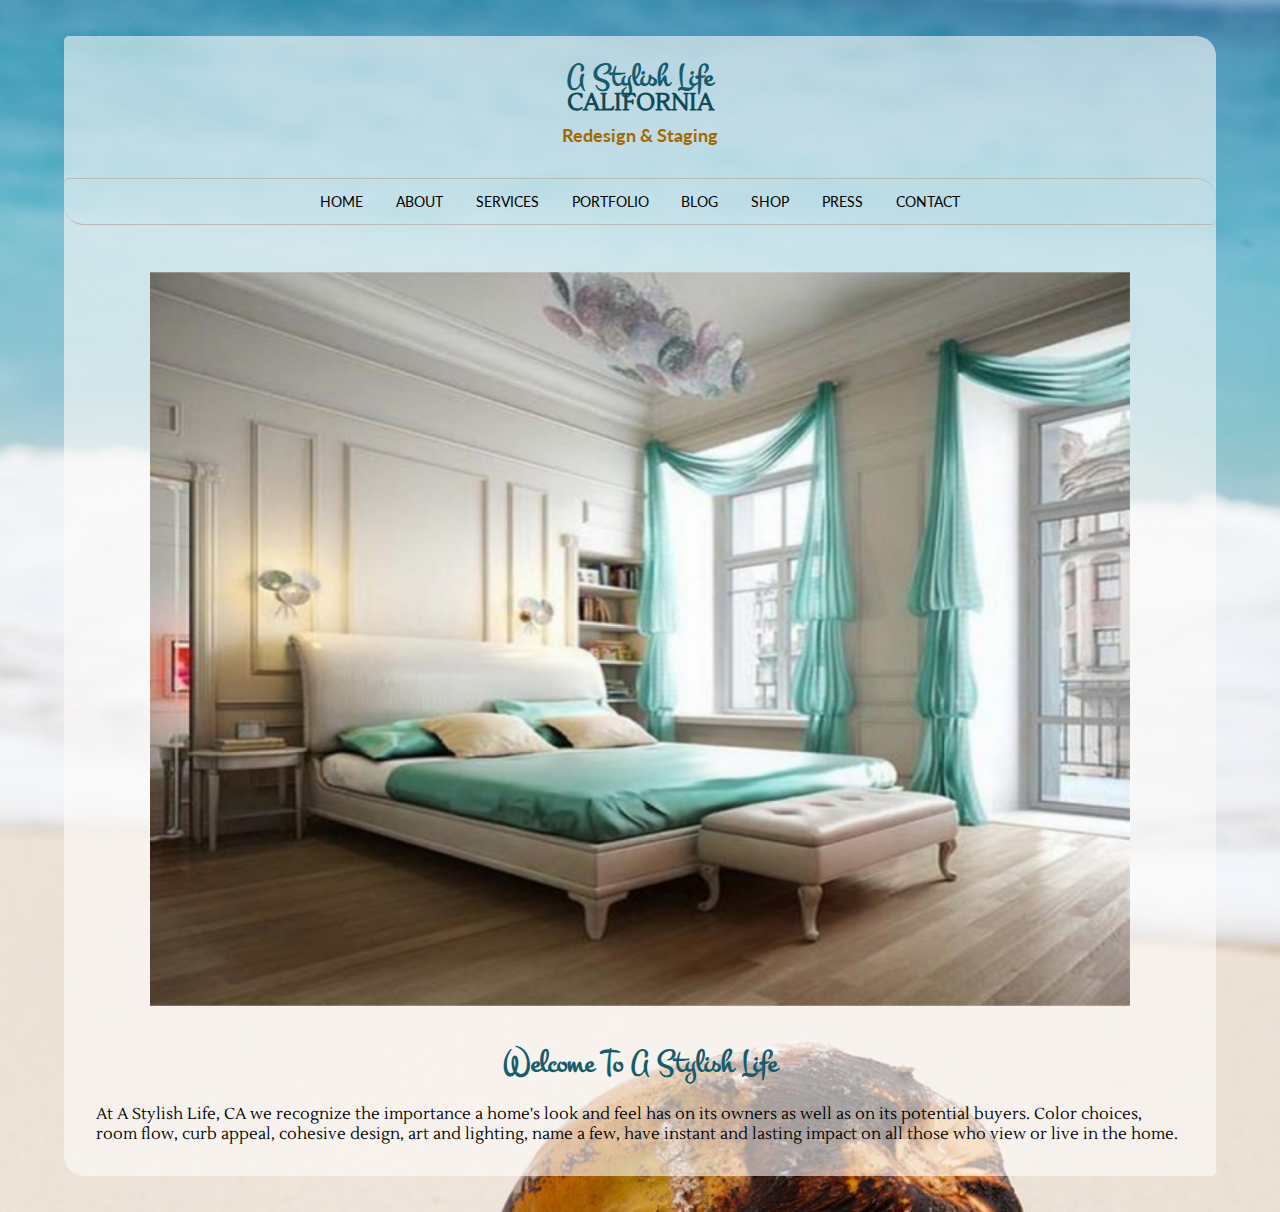
==== index.html @ 84d8b666 "Initial Commit" ====
<!doctype html>
<html lang="en">
<head>
	<meta charset="UTF-8">
	<title>A Stylish Life</title>
    <link href='http://fonts.googleapis.com/css?family=Lustria|Lato:300|Montez' rel='stylesheet' type='text/css'>
    <script src="//ajax.googleapis.com/ajax/libs/jquery/1.8.2/jquery.min.js"></script>
    <script src="responsiveslides.min.js"></script> 
    <script src="stylish.js"></script>
    <link rel="stylesheet" href="normalize.css">
	<link rel="stylesheet" href="main.css">
    <link rel="stylesheet" href="responsiveslides.css">
</head>
<body>
    <div id="page">
        <header>
            <h1>A Stylish Life</h1>
            <h2>CALIFORNIA</h2>
            <h3>Redesign & Staging</h3>
        </header>
            <ul class="nav nav-primary">
                <li id="nav-home">HOME</li>
                <li id="nav-about">ABOUT</li>
                <li id="nav-services">SERVICES</li>
                <li id="nav-portfolio">PORTFOLIO</li>
                <li id="nav-blog">BLOG</li>
                <li id="nav-shop">SHOP</li>
                <li id="nav-press">PRESS</li>
                <li id="nav-contact">CONTACT</li>
            </ul><!-- /end ul.nav.nav-primary -->
        <div id="gallery">
            <ul class="rslides">
              <li><img src="IMG/rsz_aqua.jpg" alt="Aqua Interior"></li>
              <li><img src="IMG/Modern.jpg" alt="Aqua Interior"></li>
              <li><img src="IMG/Black.jpg" alt="Aqua Interior"></li>
            </ul>
        </div>
        <div class="welcome">
            <h1>Welcome To A Stylish Life</h1>
            <p>At A Stylish Life, CA we recognize the importance a home's look and feel has on its owners as well as on its potential buyers. Color choices, room flow, curb appeal, cohesive design, art and lighting,  name a few, have instant and lasting impact on all those who view or live in the home.</p>
        </div>
    </div>
</body>
</html>
---- main.css ----
body {
    background-image: url(IMG/coconut-84539_1280.jpg);
    background-repeat: no-repeat;
    background-attachment: fixed;
    -webkit-background-size: cover;
    -moz-background-size: cover;
    -o-background-size: cover;
    background-size: cover;
    font: normal 100%; 
}

#page {
   margin: 36px auto;
   width: 90%;
   background-color: rgba(254,252,250,0.6);
   border-radius: 5px 20px 5px;
    -webkit-border-radius: 5px 20px 5px;
    -moz-border-radius: 5px 20px 5px;
}

header {
    overflow: hidden;
    text-align: center;
}

h1 {
   margin-top: 1.2em;
   line-height: .2em;
   font-family: 'Montez', cursive;
   color: rgb(22,92,107);
}

h2 {
    line-height: .1em;
    font-family: 'Lustria', serif;
    color: rgb(17,73,85);
}

h3 {
   font-family: 'Lato', sans-serif;
   font-size: 1.1em;
   color: rgb(163,105,0);
}

.nav-primary {
    text-align: center;
    font-size: .9em;
    padding: 1em;
    border-top: solid rgb(185,185,185);
    border-bottom: solid rgb(185,185,185);
    border-width: .1em;
    border-radius: 5px 20px 5px;
    -webkit-border-radius: 5px 20px 5px;
    -moz-border-radius: 5px 20px 5px;
}

.nav-primary li {
    display: inline;
    padding: 1em;
    font-family: 'Lato', sans-serif;
    font-size: 1em;
}

#gallery {
    overflow: hidden;
}

/*! http://responsiveslides.com v1.54 by @viljamis modified by leslie pico*/

.rslides {
  position: relative;
  list-style: none;
  overflow: hidden;
  width: 85%;
  padding: 0;
  margin-top: 2em;
  margin-left: auto;
  margin-right: auto;
  }

.rslides li {
  -webkit-backface-visibility: hidden;
  display: none;
  width: 100%;
  left: 0;
  top: 0;
  }

.rslides li:first-child {
  display: block;
  margin-left: auto;
  margin-right: auto;
  }

.rslides img {
  display: block;
  height: auto;
  margin-left: auto;
  margin-right: auto;
  width: 100%;
  border: 0;
  }

.welcome {
    overflow: hidden;
    text-align: center;
}

p {
  font-family: 'Lustria', serif;
  text-align:left;
  padding: 1em;
  margin: 1em;
}



/*Media Queries*/
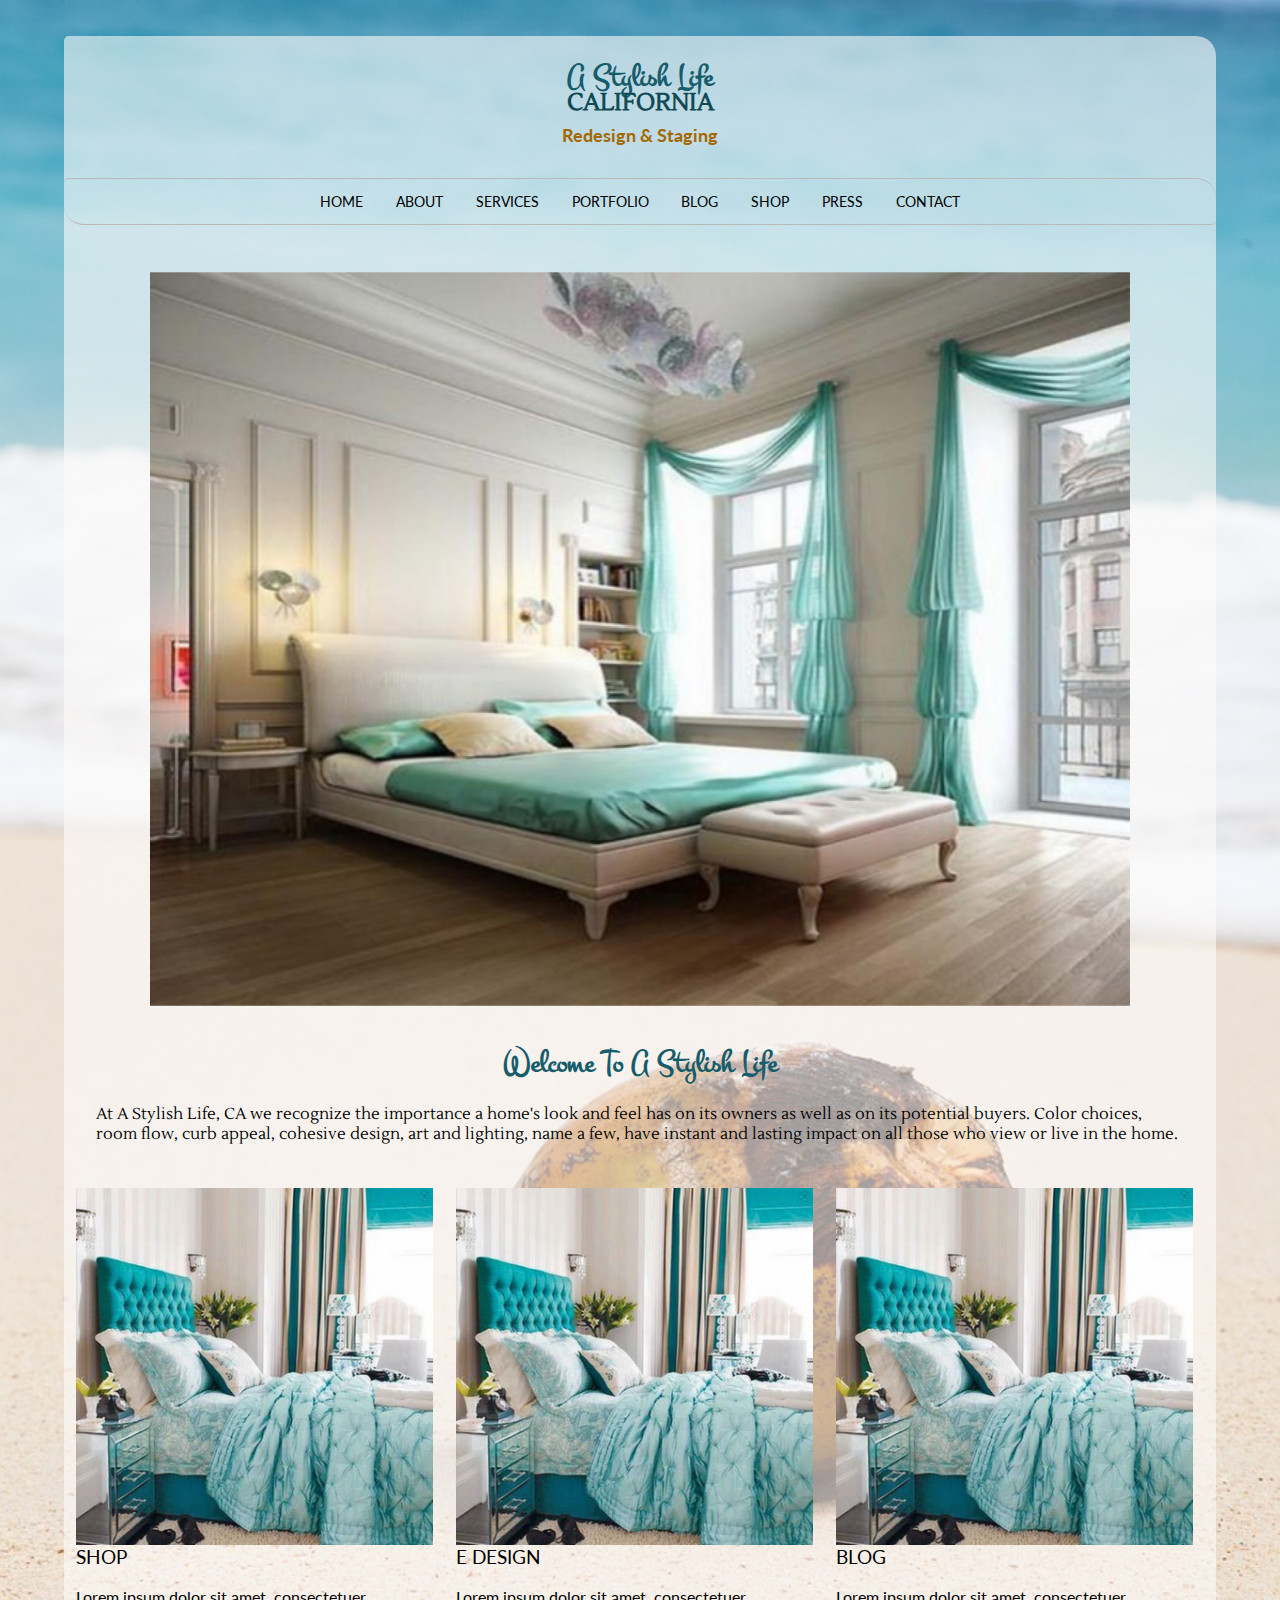
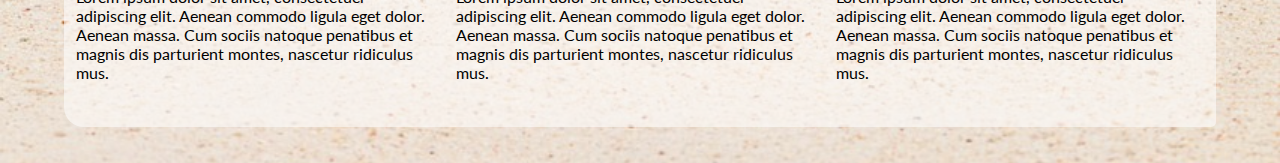
==== commit a80ed1f5: "added menu updated photos" ====
--- a/index.html
+++ b/index.html
@@ -31,14 +31,31 @@
         <div id="gallery">
             <ul class="rslides">
               <li><img src="IMG/rsz_aqua.jpg" alt="Aqua Interior"></li>
-              <li><img src="IMG/Modern.jpg" alt="Aqua Interior"></li>
-              <li><img src="IMG/Black.jpg" alt="Aqua Interior"></li>
+              <li><img src="IMG/rsz_black.jpg" alt="Aqua Interior"></li>
+              <li><img src="IMG/rsz_modern.jpg" alt="Aqua Interior"></li>
             </ul>
         </div>
         <div class="welcome">
             <h1>Welcome To A Stylish Life</h1>
             <p>At A Stylish Life, CA we recognize the importance a home's look and feel has on its owners as well as on its potential buyers. Color choices, room flow, curb appeal, cohesive design, art and lighting,  name a few, have instant and lasting impact on all those who view or live in the home.</p>
         </div>
+        <div id="menu">
+            <div class="items">
+                <img src="IMG/SHOP.jpg" alt="SHOP"/>
+                <div class="label">SHOP</div>
+                <div class="description">Lorem ipsum dolor sit amet, consectetuer adipiscing elit. Aenean commodo ligula eget dolor. Aenean massa. Cum sociis natoque penatibus et magnis dis parturient montes, nascetur ridiculus mus. </div>
+            </div>
+            <div class="items">
+                <img src="IMG/SHOP.jpg" alt="E DESIGN"/>
+                <div class="label">E DESIGN</div>
+                <div class="description">Lorem ipsum dolor sit amet, consectetuer adipiscing elit. Aenean commodo ligula eget dolor. Aenean massa. Cum sociis natoque penatibus et magnis dis parturient montes, nascetur ridiculus mus. </div>
+            </div>
+            <div class="items">
+                <img src="IMG/SHOP.jpg" alt="SHOP"/>
+                <div class="label">BLOG</div>
+                <div class="description">Lorem ipsum dolor sit amet, consectetuer adipiscing elit. Aenean commodo ligula eget dolor. Aenean massa. Cum sociis natoque penatibus et magnis dis parturient montes, nascetur ridiculus mus. </div>
+            </div>
+        </div>
     </div>
 </body>
 </html>--- a/main.css
+++ b/main.css
@@ -113,6 +113,33 @@
   margin: 1em;
 }
 
+#menu {
+    position: relative;
+    overflow: hidden;
+}
+
+.items {
+    float:left;
+    width:31%;
+    margin:1% 1% 45px 1%;
+}
+
+.label {
+    bottom:0px;
+    font-family: 'Lato', sans-serif;
+    font-size: 1.2em;
+    margin-bottom: 1em;
+}
+
+.description {
+    font-family: 'Lato', sans-serif;
+}
+
+.items img {
+    width: 100%;
+    display: block;
+}
+
 
 
 /*Media Queries*/
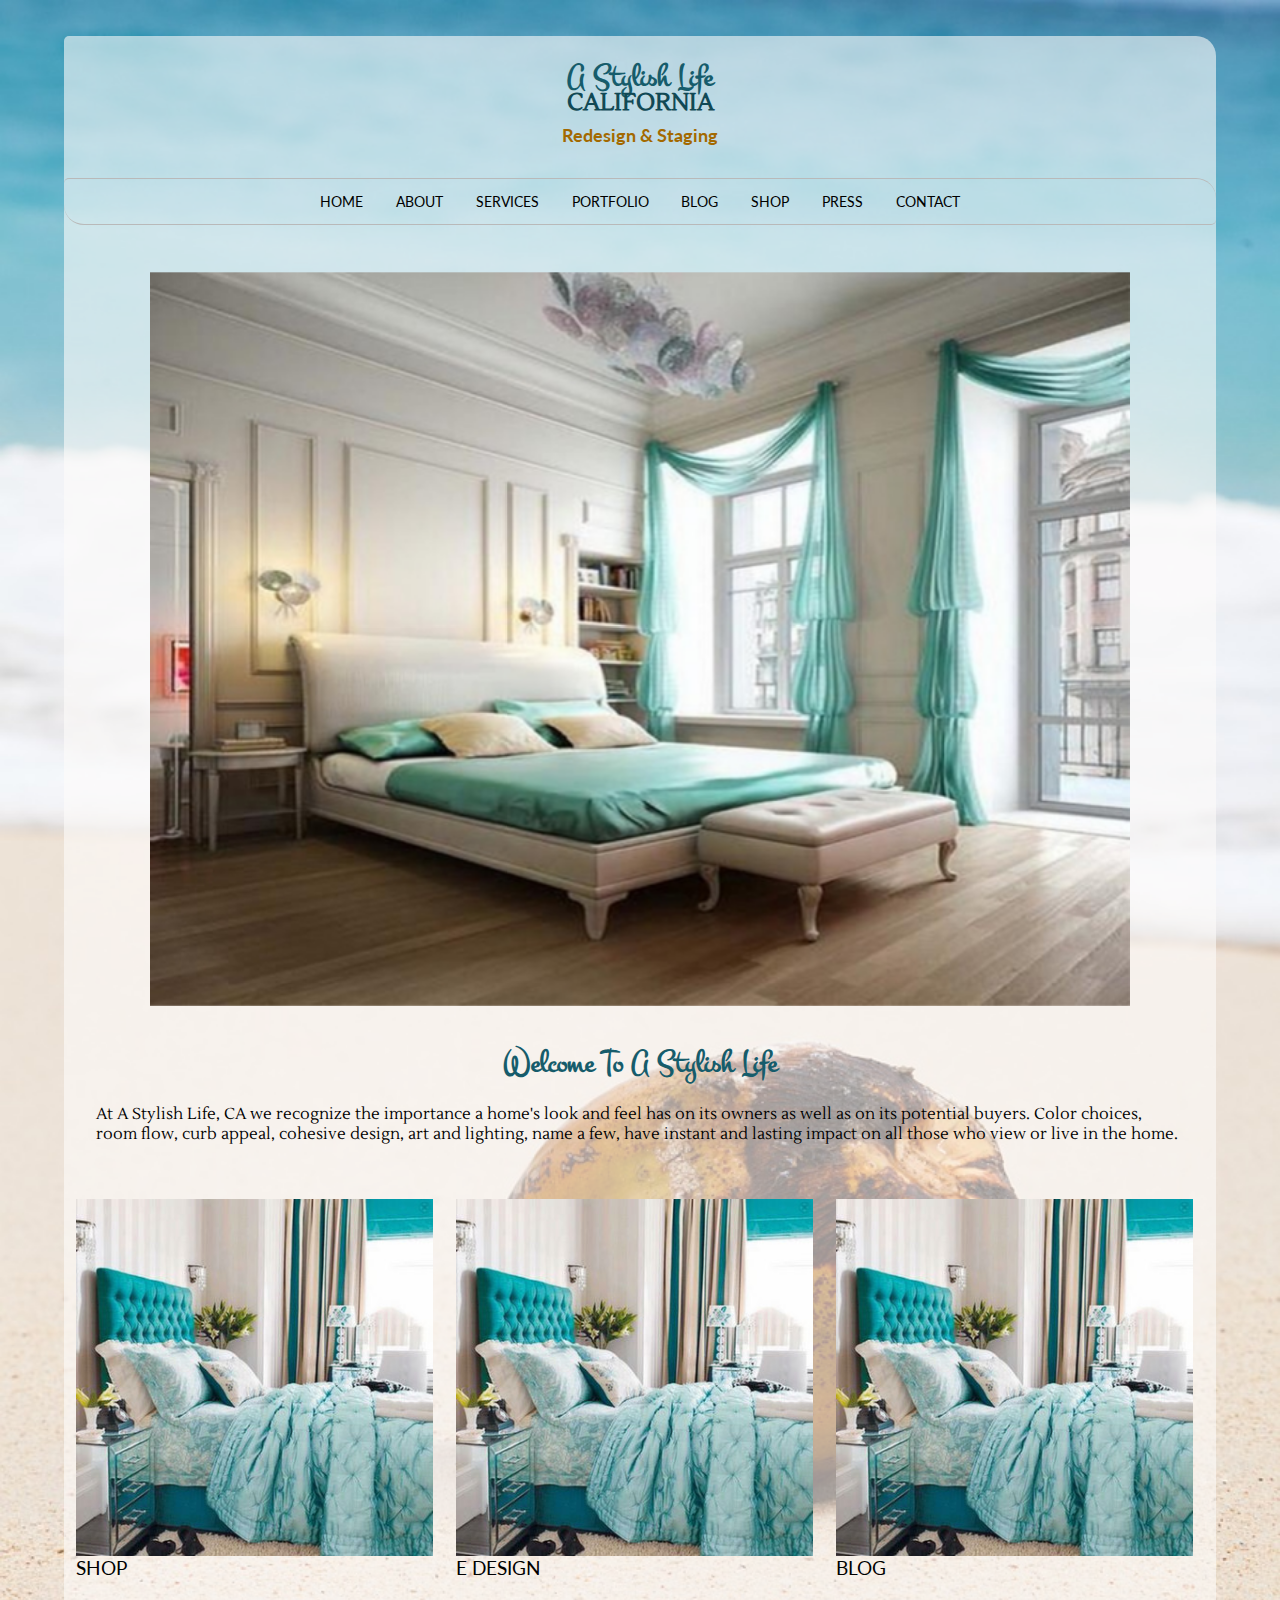
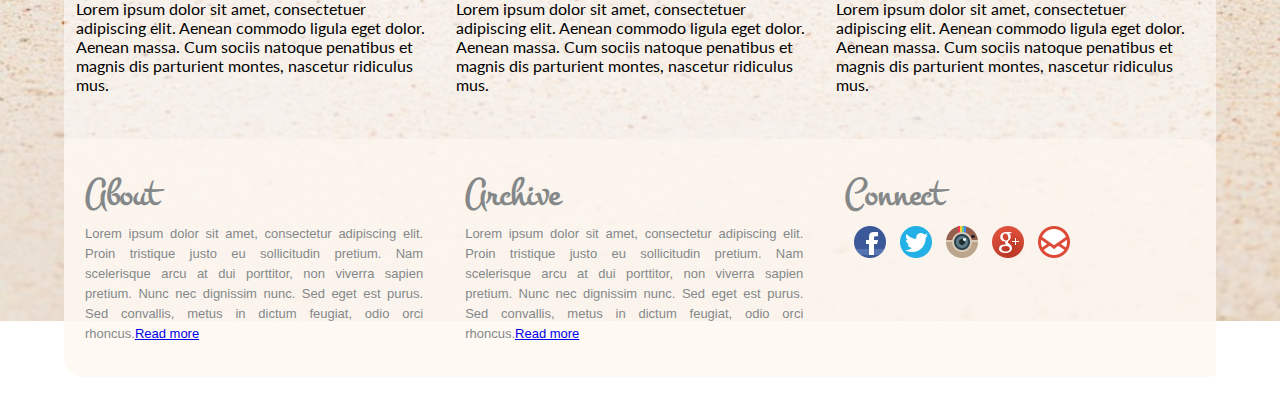
==== commit 082d5495: "Final Landing Draft" ====
--- a/index.html
+++ b/index.html
@@ -56,6 +56,36 @@
                 <div class="description">Lorem ipsum dolor sit amet, consectetuer adipiscing elit. Aenean commodo ligula eget dolor. Aenean massa. Cum sociis natoque penatibus et magnis dis parturient montes, nascetur ridiculus mus. </div>
             </div>
         </div>
+        <footer>
+                <ul>
+                    <li>
+                        <div class="text">
+                            <h4>About</h4>
+                            <div>Lorem ipsum dolor sit amet, consectetur adipiscing elit. Proin tristique justo eu sollicitudin pretium. Nam scelerisque arcu at dui porttitor, non viverra sapien pretium. Nunc nec dignissim nunc. Sed eget est purus. Sed convallis, metus in dictum feugiat, odio orci rhoncus.<a href="#">Read more</a></div>
+                        </div>
+                    </li>
+                    <li>
+                        <div class="icon" data-icon="a"></div>
+                        <div class="text">
+                            <h4>Archive</h4>
+                            <div>Lorem ipsum dolor sit amet, consectetur adipiscing elit. Proin tristique justo eu sollicitudin pretium. Nam scelerisque arcu at dui porttitor, non viverra sapien pretium. Nunc nec dignissim nunc. Sed eget est purus. Sed convallis, metus in dictum feugiat, odio orci rhoncus.<a href="#">Read more</a></div>
+                        </div>
+                    </li>
+                    <li>
+                        <div class="icon" data-icon="s"></div>
+                        <div class="text">
+                            <h4>Connect</h4>
+                              <div class="social">
+              <a href=""><img src="IMG/Facebook.png" alt="Facebook Icon"></a>
+              <a href=""><img src="IMG/Twitter.png" alt="Twitter Icon"></a>
+              <a href=""><img src="IMG/Instagram.png" alt="instagram Icon"></a>
+              <a href=""><img src="IMG/GooglePlus.png" alt="Google Icon"></a>
+              <a href=""><img src="IMG/GMail.png" alt="Send Email"></a>
+                              </div>
+                        </div>
+                    </li>
+                </ul>
+    </footer>
     </div>
 </body>
 </html>--- a/main.css
+++ b/main.css
@@ -40,6 +40,10 @@
    font-family: 'Lato', sans-serif;
    font-size: 1.1em;
    color: rgb(163,105,0);
+}
+
+h4 {
+    font-family: 'Lato', sans-serif;
 }
 
 .nav-primary {
@@ -121,7 +125,7 @@
 .items {
     float:left;
     width:31%;
-    margin:1% 1% 45px 1%;
+    margin:2% 1% 45px 1%;
 }
 
 .label {
@@ -140,7 +144,54 @@
     display: block;
 }
 
-
+footer {
+     background-color: rgba(253,247,240, 0.7);
+    border-radius: 5px 20px 5px;
+    -webkit-border-radius: 5px 20px 5px;
+    -moz-border-radius: 5px 20px 5px;
+}
+      
+footer > ul {
+    list-style: none outside none;
+    margin: 0 auto;
+    overflow: hidden;
+    padding: 25px 0;
+    position: relative;
+}
+
+footer > ul li {
+    float: left;
+    padding: .5em .5em;
+    width: 33%;
+    box-sizing:border-box;
+    -webkit-box-sizing:border-box;
+    -moz-box-sizing:border-box;
+}
+
+footer > ul li .text {
+    color: #848889;
+    font-size: 13px;
+    line-height: 20px;
+    margin-left: 1em;
+    margin-right: 1em;
+    position: relative;
+    text-align: justify;
+}
+
+.text h4 {
+    font-family: 'Montez', cursive;
+    font-size: 3em;
+    margin-top: .33em;
+    margin-bottom: .5em;
+}
+
+.social {
+    position: absolute;
+}
+
+.social a {
+    margin-left: .5em;
+}
 
 /*Media Queries*/
 
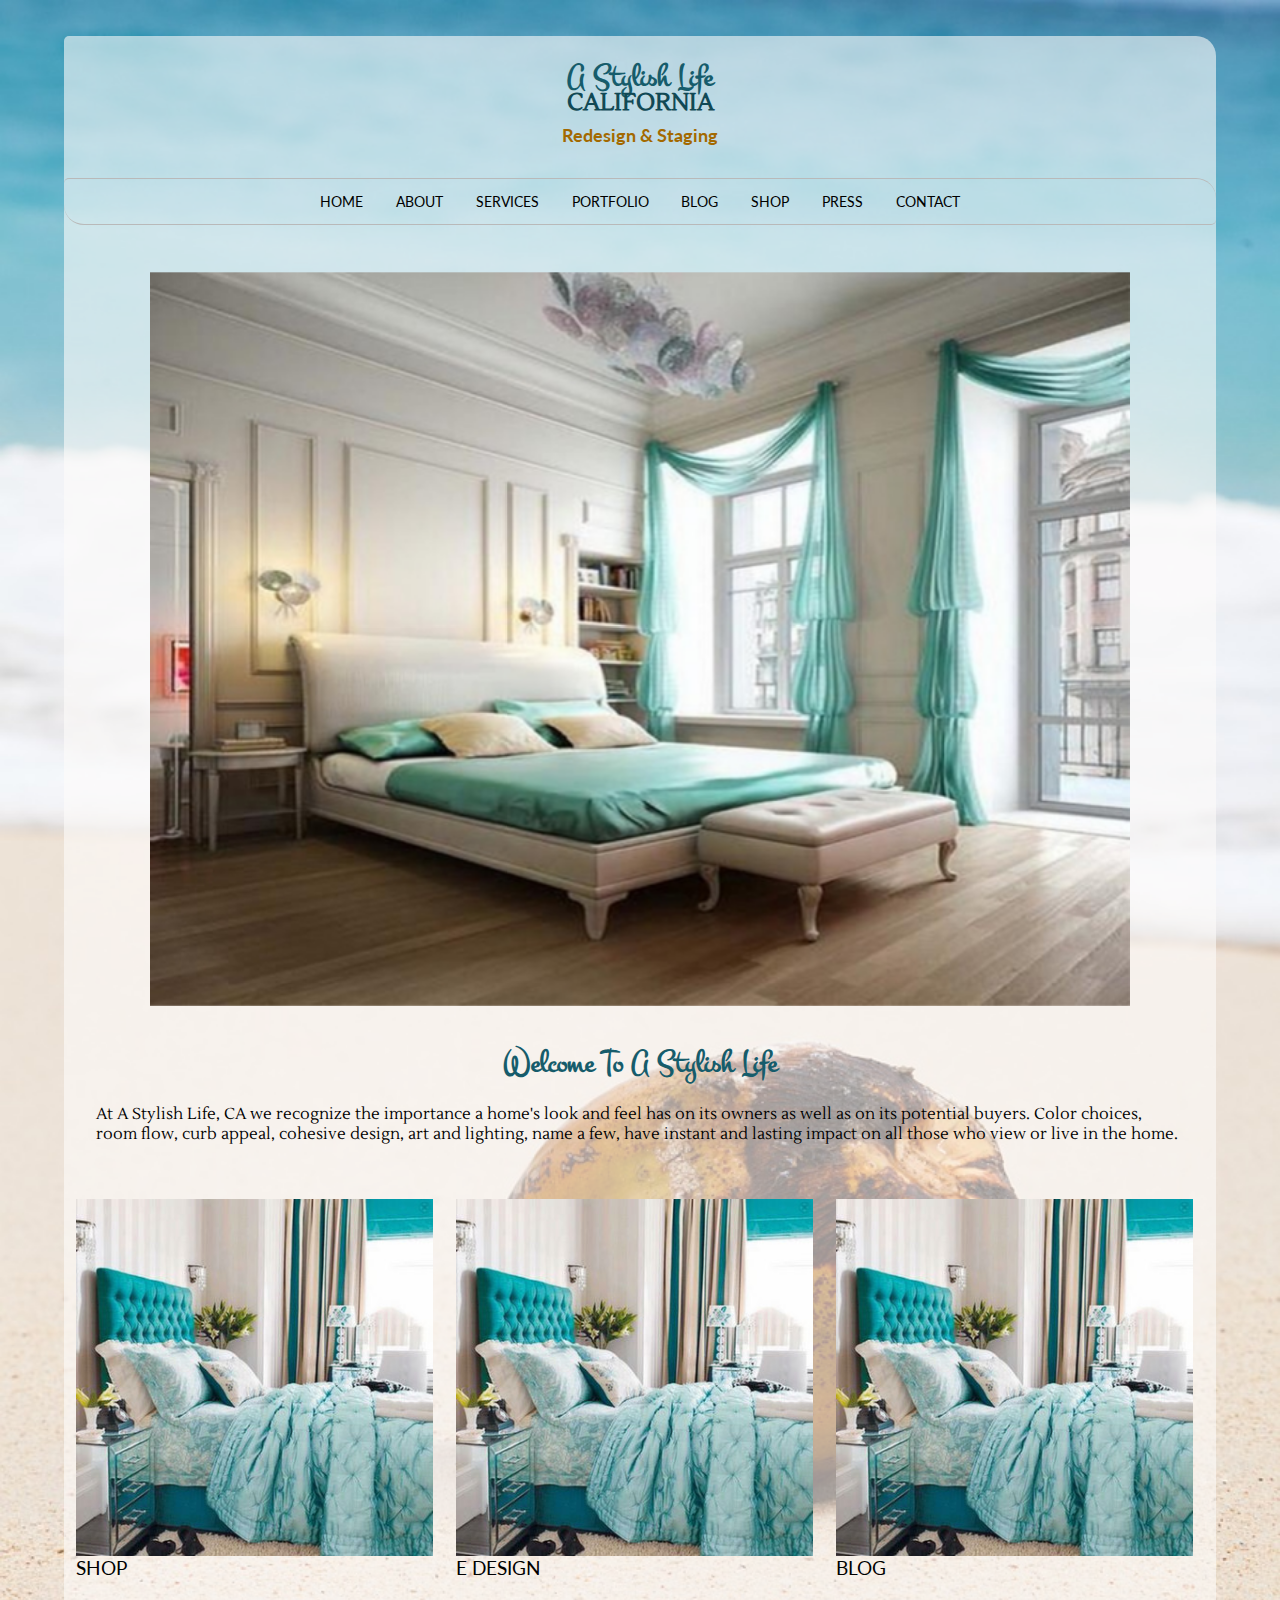
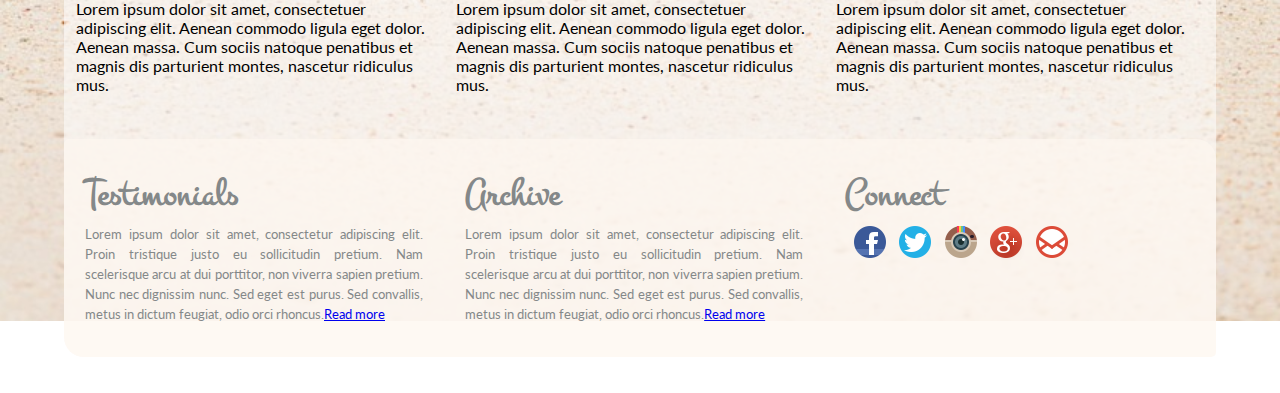
==== commit adc17077: "Update to text and title change" ====
--- a/index.html
+++ b/index.html
@@ -60,7 +60,7 @@
                 <ul>
                     <li>
                         <div class="text">
-                            <h4>About</h4>
+                            <h4>Testimonials</h4>
                             <div>Lorem ipsum dolor sit amet, consectetur adipiscing elit. Proin tristique justo eu sollicitudin pretium. Nam scelerisque arcu at dui porttitor, non viverra sapien pretium. Nunc nec dignissim nunc. Sed eget est purus. Sed convallis, metus in dictum feugiat, odio orci rhoncus.<a href="#">Read more</a></div>
                         </div>
                     </li>
--- a/main.css
+++ b/main.css
@@ -176,6 +176,7 @@
     margin-right: 1em;
     position: relative;
     text-align: justify;
+    font-family: 'Lato', sans-serif;
 }
 
 .text h4 {
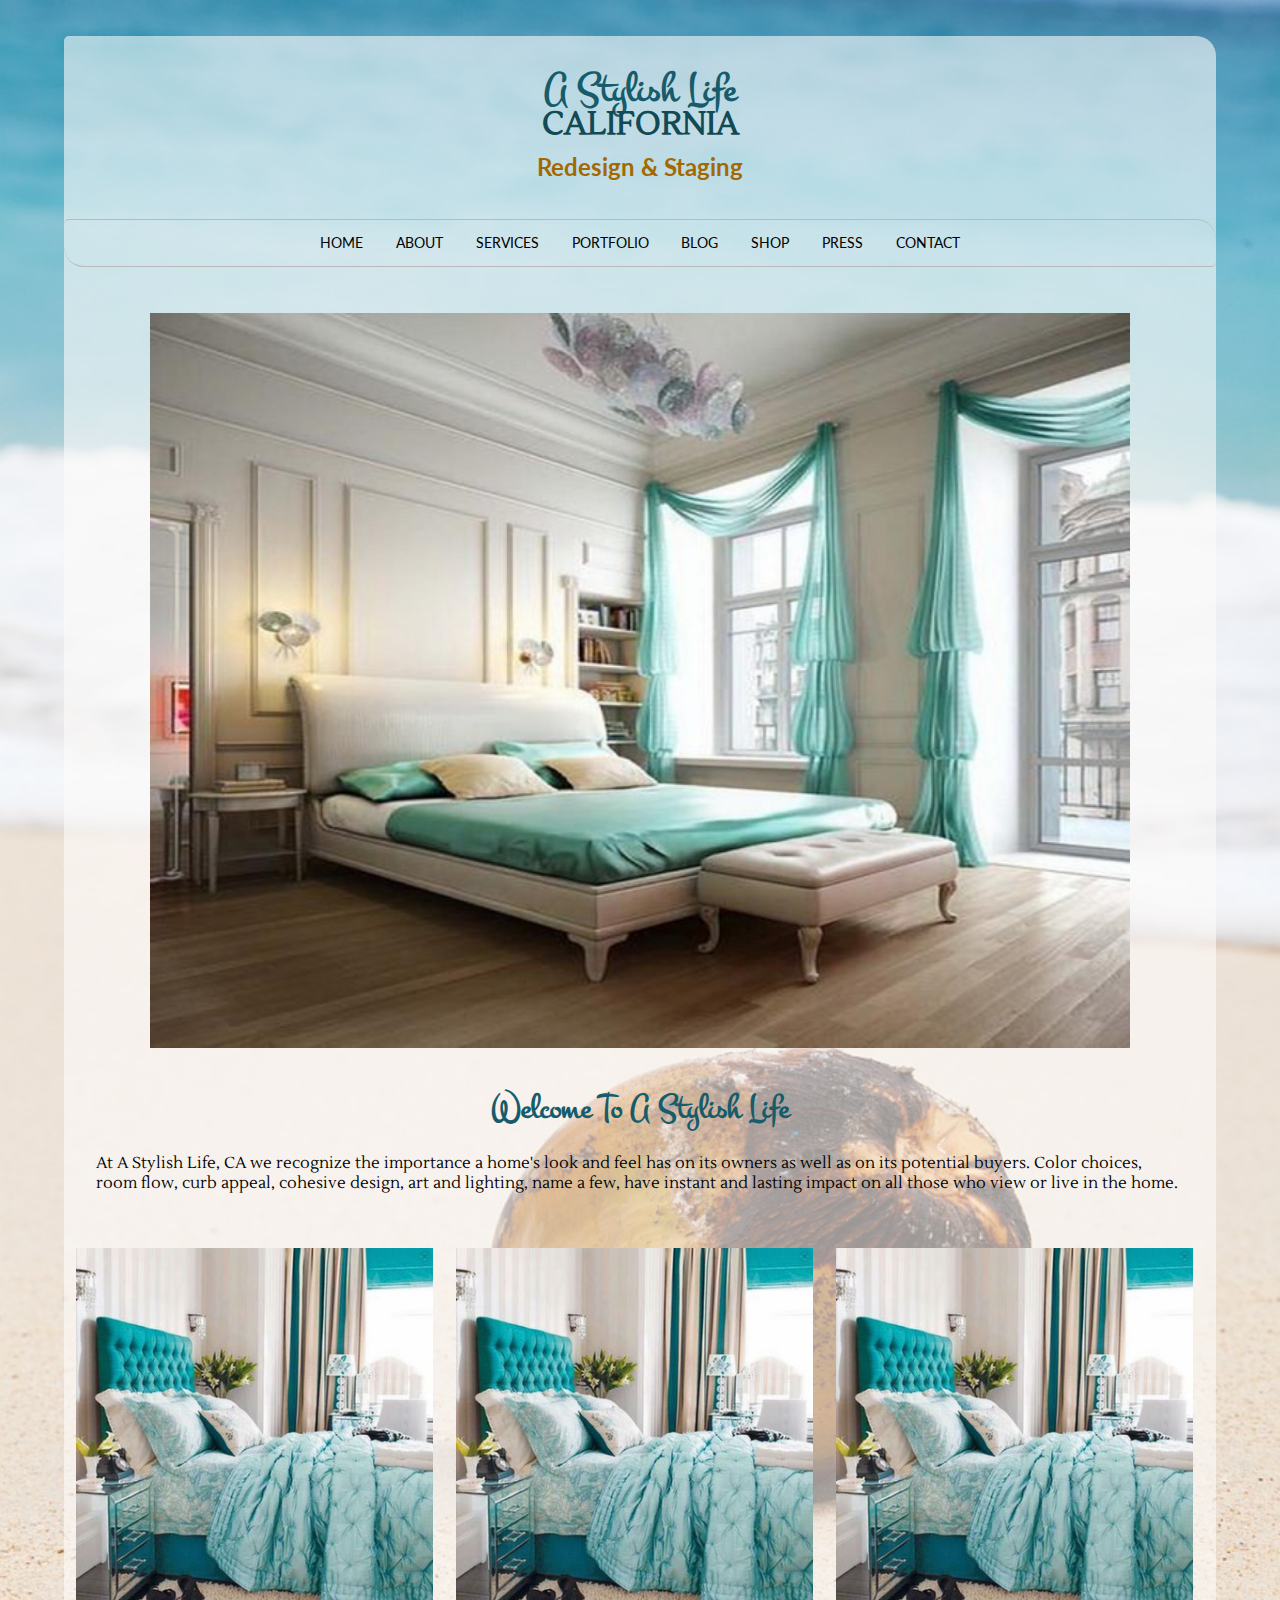
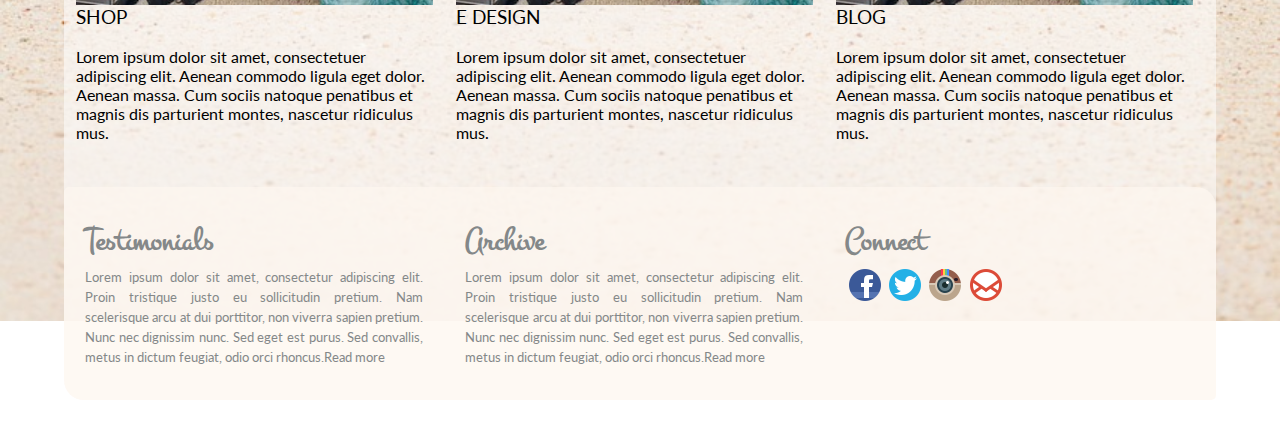
==== commit 70d13d08: "Adding Pages" ====
--- a/index.html
+++ b/index.html
@@ -13,20 +13,20 @@
 </head>
 <body>
     <div id="page">
-        <header>
+        <header><a href="index.html">
             <h1>A Stylish Life</h1>
             <h2>CALIFORNIA</h2>
             <h3>Redesign & Staging</h3>
-        </header>
+        </a></header>
             <ul class="nav nav-primary">
-                <li id="nav-home">HOME</li>
-                <li id="nav-about">ABOUT</li>
-                <li id="nav-services">SERVICES</li>
-                <li id="nav-portfolio">PORTFOLIO</li>
-                <li id="nav-blog">BLOG</li>
-                <li id="nav-shop">SHOP</li>
-                <li id="nav-press">PRESS</li>
-                <li id="nav-contact">CONTACT</li>
+                <li id="nav-home"><a href="index.html">HOME</a></li>
+                <li id="nav-about"><a href="pagesHTML/about.html">ABOUT</a></li>
+                <li id="nav-services"><a href="pagesHTML/services.html">SERVICES</a></li>
+                <li id="nav-portfolio"><a href="pagesHTML/portfolio.html">PORTFOLIO</a></li>
+                <li id="nav-blog"><a href="">BLOG</a></li>
+                <li id="nav-shop"><a href="pagesHTML/shop.html">SHOP</a></li>
+                <li id="nav-press"><a href="pagesHTML/press.html">PRESS</a></li>
+                <li id="nav-contact"><a href="pagesHTML/contact.html">CONTACT</a></li>
             </ul><!-- /end ul.nav.nav-primary -->
         <div id="gallery">
             <ul class="rslides">
@@ -79,8 +79,7 @@
               <a href=""><img src="IMG/Facebook.png" alt="Facebook Icon"></a>
               <a href=""><img src="IMG/Twitter.png" alt="Twitter Icon"></a>
               <a href=""><img src="IMG/Instagram.png" alt="instagram Icon"></a>
-              <a href=""><img src="IMG/GooglePlus.png" alt="Google Icon"></a>
-              <a href=""><img src="IMG/GMail.png" alt="Send Email"></a>
+              <a href=""><img src="IMG/GMail.png" alt="Linked In"></a>
                               </div>
                         </div>
                     </li>
--- a/main.css
+++ b/main.css
@@ -9,6 +9,26 @@
     font: normal 100%; 
 }
 
+a:link {
+    text-decoration: none;
+    color: inherit;
+}
+
+a:visited {
+    text-decoration: none;
+    color: inherit;
+}
+
+a:hover {
+    text-decoration: none;
+    color: inherit;
+}
+
+a:active {
+    text-decoration: none;
+    color: inherit;
+}
+
 #page {
    margin: 36px auto;
    width: 90%;
@@ -27,18 +47,20 @@
    margin-top: 1.2em;
    line-height: .2em;
    font-family: 'Montez', cursive;
+   font-size: 2.6em;
    color: rgb(22,92,107);
 }
 
 h2 {
     line-height: .1em;
     font-family: 'Lustria', serif;
+    font-size: 2em;
     color: rgb(17,73,85);
 }
 
 h3 {
    font-family: 'Lato', sans-serif;
-   font-size: 1.1em;
+   font-size: 1.5em;
    color: rgb(163,105,0);
 }
 
@@ -105,9 +127,15 @@
   border: 0;
   }
 
+/*! end rslides*/
+
 .welcome {
     overflow: hidden;
     text-align: center;
+}
+
+.welcome h1 {
+    font-size: 2.2em;
 }
 
 p {
@@ -167,6 +195,7 @@
     -webkit-box-sizing:border-box;
     -moz-box-sizing:border-box;
 }
+
 
 footer > ul li .text {
     color: #848889;
@@ -181,7 +210,7 @@
 
 .text h4 {
     font-family: 'Montez', cursive;
-    font-size: 3em;
+    font-size: 2.5em;
     margin-top: .33em;
     margin-bottom: .5em;
 }
@@ -191,7 +220,7 @@
 }
 
 .social a {
-    margin-left: .5em;
+    margin-left: .1em;
 }
 
 /*Media Queries*/
